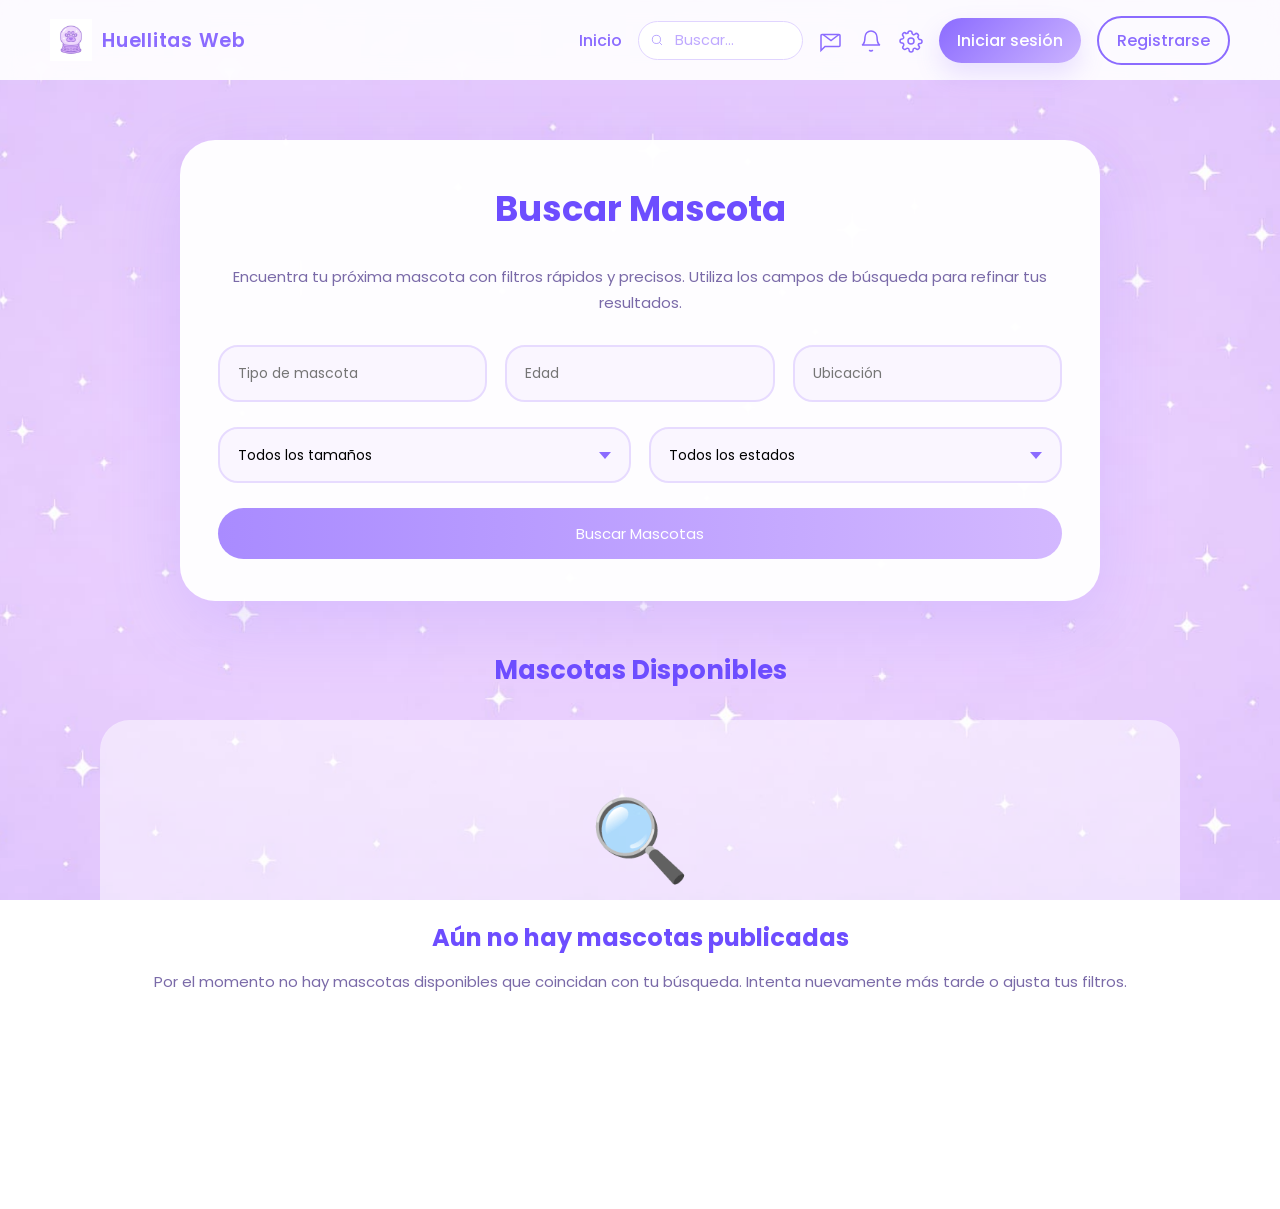
==== Huellitas Web/buscar.html @ edb3e6a6 "add all" ====
<!DOCTYPE html>
<html lang="es">
<head>
    <meta charset="UTF-8">
    <title>Huellitas Web | Buscar Mascota</title>

    <!-- Fuente -->
    <link href="https://fonts.googleapis.com/css2?family=Poppins:wght@300;400;600&display=swap" rel="stylesheet">

    <!-- CSS -->
    <link rel="stylesheet" href="style.css">

    <style>
        body {
            background-image: url("img/lila-convertido-de-jfif.png");
            background-size: cover;
            background-position: center;
            background-repeat: no-repeat;
            min-height: 100vh;
        }

        .search-page .main-container {
            padding-top: 100px;
        }

        .search-card {
            background: rgba(255, 255, 255, 0.96);
            border-radius: 35px;
            padding: 42px 38px;
            box-shadow: 0 24px 70px rgba(139, 107, 255, 0.18);
            max-width: 920px;
            margin: 0 auto 50px auto;
        }

        .search-card h2 {
            margin-top: 0;
            color: #6d4dff;
            font-size: 2.2rem;
            text-align: center;
        }

        .search-card p {
            color: #7a6aa8;
            line-height: 1.7;
            margin-bottom: 30px;
            font-size: 15px;
            text-align: center;
        }

        .search-row,
        .filters {
            display: grid;
            gap: 18px;
            margin-bottom: 25px;
        }

        .search-row {
            grid-template-columns: repeat(3, 1fr);
        }

        .filters {
            grid-template-columns: repeat(2, 1fr);
        }

        .search-card input,
        .search-card select {
            width: 100%;
            padding: 16px 18px;
            border-radius: 20px;
            border: 2px solid #e7dbff;
            font-size: 14px;
            outline: none;
            background: #faf6ff;
            font-family: 'Poppins', sans-serif;
        }

        .search-card select {
            appearance: none;
            background-image: url("data:image/svg+xml;utf8,<svg xmlns='http://www.w3.org/2000/svg' viewBox='0 0 10 6'><path fill='%238b6bff' d='M0 0l5 6 5-6z'/></svg>");
            background-repeat: no-repeat;
            background-position: right 18px center;
            background-size: 12px;
            padding-right: 35px;
        }

        .empty-state {
            text-align: center;
            padding: 60px 30px;
            background: rgba(255, 255, 255, 0.5);
            border-radius: 30px;
            margin-top: 30px;
        }

        .empty-icon {
            font-size: 80px;
            margin-bottom: 20px;
        }

        .empty-state h3 {
            color: #6d4dff;
            font-size: 1.5rem;
            margin: 20px 0 10px 0;
        }

        .empty-state p {
            color: #7a6aa8;
            font-size: 15px;
            line-height: 1.6;
        }

        .results-header {
            display: flex;
            justify-content: space-between;
            align-items: center;
            gap: 20px;
            margin-bottom: 30px;
            text-align: center;
            flex-direction: column;
        }

        .results-header h3 {
            margin: 0;
            color: #6d4dff;
            font-size: 1.6rem;
        }

        .results-header span {
            color: #7a6aa8;
            font-size: 14px;
            font-weight: 500;
        }

        .results-row {
            display: grid;
            grid-template-columns: repeat(2, 1fr);
            gap: 20px;
            margin-bottom: 10px;
        }

        .result-card {
            background: white;
            border-radius: 24px;
            overflow: hidden;
            box-shadow: 0 18px 40px rgba(139, 107, 255, 0.12);
            display: flex;
            flex-direction: column;
            transition: transform 0.3s ease, box-shadow 0.3s ease;
        }

        .result-card:hover {
            transform: translateY(-4px);
            box-shadow: 0 24px 48px rgba(139, 107, 255, 0.2);
        }

        .result-card img {
            width: 100%;
            height: 190px;
            object-fit: cover;
        }

        .result-body {
            padding: 22px;
        }

        .result-body h4 {
            margin: 0 0 10px 0;
            color: #6d4dff;
            font-size: 1.3rem;
            font-weight: 600;
        }

        .result-body p {
            margin: 0 0 14px 0;
            color: #6b6b6b;
            line-height: 1.6;
            font-size: 14px;
        }

        .result-meta {
            display: flex;
            justify-content: space-between;
            color: #8b6bff;
            font-size: 13px;
            font-weight: 600;
        }

        @media (max-width: 980px) {
            .search-row,
            .filters,
            .results-row {
                grid-template-columns: 1fr;
            }
        }

        @media (max-width: 640px) {
            .main-container {
                padding: 120px 20px 40px;
            }
        }
    </style>
</head>

<body class="home-page search-page">

<!-- BARRA SUPERIOR -->
<header class="navbar">
    <div class="navbar-left">
        <img src="img/esfera.png" alt="Huellitas Web">
        <span>Huellitas Web</span>
    </div>

    <nav class="navbar-right">
        <a href="home.html" class="nav-link">Inicio</a>
        <div class="navbar-search-wrapper">
            <svg class="icon-svg icon-search" viewBox="0 0 24 24" fill="none" stroke="currentColor" stroke-width="1">
                <circle cx="11" cy="11" r="7"></circle>
                <path d="m20.5 20.5-4-4"></path>
            </svg>
            <input type="text" class="navbar-search" placeholder="Buscar...">
        </div>
        <a href="mensajes.html" class="nav-link" title="Mensajes">
            <svg class="icon-svg" viewBox="0 0 24 24" fill="none" stroke="currentColor" stroke-width="1.5">
                <path d="M4 5.5h16a1 1 0 0 1 1 1v10a1 1 0 0 1-1 1H6l-4 4V6.5a1 1 0 0 1 1-1z"></path>
                <path d="M4 5.5l8 6 8-6"></path>
            </svg>
        </a>
        <a href="notificaciones.html" class="nav-link" title="Notificaciones">
            <svg class="icon-svg" viewBox="0 0 24 24" fill="none" stroke="currentColor" stroke-width="1.5">
                <path d="M18 8a6 6 0 0 0-12 0c0 7-3 8-3 8h18s-3-1-3-8"></path>
                <path d="M13.73 21a2 2 0 0 1-3.46 0"></path>
            </svg>
        </a>
        <a href="configuraciones.html" class="nav-link" title="Configuración">
            <svg class="icon-svg" viewBox="0 0 24 24" fill="none" stroke="currentColor" stroke-width="1.5">
                <circle cx="12" cy="12" r="3"></circle>
                <path d="M19.4 15a1.65 1.65 0 0 0 .33 1.82l.06.06a2 2 0 0 1-2.83 2.83l-.06-.06a1.65 1.65 0 0 0-1.82-.33 1.65 1.65 0 0 0-1 1.51V21a2 2 0 0 1-4 0v-.09a1.65 1.65 0 0 0-1-1.51 1.65 1.65 0 0 0-1.82.33l-.06.06a2 2 0 0 1-2.83-2.83l.06-.06A1.65 1.65 0 0 0 4.6 15a1.65 1.65 0 0 0-1.51-1H3a2 2 0 0 1 0-4h.09a1.65 1.65 0 0 0 1.51-1 1.65 1.65 0 0 0-.33-1.82l-.06-.06a2 2 0 0 1 2.83-2.83l.06.06A1.65 1.65 0 0 0 7 4.6 1.65 1.65 0 0 0 8.51 4H9a2 2 0 0 1 4 0h.09a1.65 1.65 0 0 0 1 1.51 1.65 1.65 0 0 0 1.82-.33l.06-.06a2 2 0 0 1 2.83 2.83l-.06.06A1.65 1.65 0 0 0 19.4 9a1.65 1.65 0 0 0 1 1.51H21a2 2 0 0 1 0 4h-.09a1.65 1.65 0 0 0-1.51 1z"></path>
            </svg>
        </a>
<a href="#" class="nav-link login-link" id="openLoginModal" title="Iniciar sesión" onclick="event.preventDefault(); document.getElementById('loginModal').classList.add('active');">Iniciar sesión</a>
        <a href="#" class="nav-link register-link" id="openRegisterModal" title="Registrarse" onclick="event.preventDefault(); document.getElementById('registerModal').classList.add('active');">Registrarse</a>
        </nav>
    </header>

    <!-- MODAL DE REGISTRO -->
    <div class="login-modal" id="registerModal">
        <div class="login-modal-content login-container">
            <button class="login-modal-close" onclick="document.getElementById('registerModal').classList.remove('active');">&times;</button>
            <div class="login-panel">
                <div class="logo"><img src="img/esfera.png" alt="Esfera Huellitas Web"></div>
                <h1>Crear cuenta</h1>
                <p class="subtitle">Únete a Huellitas Web y ayuda a mascotas.</p>
            </div>
            <div class="login-form-panel">
                <form action="home.html">
                    <input type="text" placeholder="Nombre completo" required>
                    <input type="email" placeholder="Correo electrónico" required>
                    <input type="password" placeholder="Contraseña" required>
                    <input type="password" placeholder="Confirmar contraseña" required>
                    <button type="submit">Registrarse</button>
                </form>
                <div class="divider"><span>o continuar con</span></div>
                <div class="google-btn">
                    <div id="g_id_onload" data-client_id="TU_CLIENT_ID_AQUI" data-callback="handleCredentialResponse" data-auto_select="true"></div>
                    <div class="g_id_signin" data-type="standard" data-size="large" data-theme="outline" data-text="signin_with" data-shape="rectangular" data-logo_alignment="left"></div>
                </div>
                <p class="register">¿Ya tienes cuenta? <a href="#" onclick="event.preventDefault(); document.getElementById('registerModal').classList.remove('active'); document.getElementById('loginModal').classList.add('active');">Inicia sesión</a></p>
            </div>
        </div>
    </div>
    <!-- MODAL DE LOGIN -->
    <div class="login-modal" id="loginModal">
        <div class="login-modal-content login-container">
            <button class="login-modal-close" onclick="document.getElementById('loginModal').classList.remove('active');">&times;</button>
            <div class="login-panel">
                <div class="logo"><img src="img/esfera.png" alt="Esfera Huellitas Web"></div>
                <h1>Huellitas Web</h1>
                <p class="subtitle">Encuentra, adopta y conecta con mascotas desde cualquier lugar.</p>
            </div>
            <div class="login-form-panel">
                <form action="home.html">
                    <input type="email" placeholder="Correo electrónico" required>
                    <input type="password" placeholder="Contraseña" required>
                    <a href="recuperar.html" class="forgot">¿Olvidaste tu contraseña?</a>
                    <button type="submit">Ingresar</button>
                </form>
                <div class="divider"><span>o continuar con</span></div>
                <div class="google-btn">
                    <div id="g_id_onload" data-client_id="TU_CLIENT_ID_AQUI" data-callback="handleCredentialResponse" data-auto_select="true"></div>
                    <div class="g_id_signin" data-type="standard" data-size="large" data-theme="outline" data-text="signin_with" data-shape="rectangular" data-logo_alignment="left"></div>
                </div>
                <p class="register">¿Aún no tienes cuenta? <a href="registro.html">Regístrate aquí</a></p>
            </div>
        </div>
    </div>

<!-- CONTENIDO PRINCIPAL -->
<main class="main-container">

    <section class="search-card">
        <h2>Buscar Mascota</h2>
        <p>Encuentra tu próxima mascota con filtros rápidos y precisos. Utiliza los campos de búsqueda para refinar tus resultados.</p>

        <div class="search-row">
            <input type="text" placeholder="Tipo de mascota">
            <input type="text" placeholder="Edad">
            <input type="text" placeholder="Ubicación">
        </div>

        <div class="filters">
            <select>
                <option>Todos los tamaños</option>
                <option>Pequeño</option>
                <option>Mediano</option>
                <option>Grande</option>
            </select>
            <select>
                <option>Todos los estados</option>
                <option>Vacunado</option>
                <option>Esterilizado</option>
                <option>Con chip</option>
            </select>
        </div>

        <button class="primary-btn" onclick="window.location.href='buscar.html'">Buscar Mascotas</button>
    </section>

    <div style="margin-bottom: 40px;">
        <div class="results-header">
            <h3>Mascotas Disponibles</h3>
        </div>

        <div class="empty-state">
            <div class="empty-icon">🔍</div>
            <h3>Aún no hay mascotas publicadas</h3>
            <p>Por el momento no hay mascotas disponibles que coincidan con tu búsqueda. Intenta nuevamente más tarde o ajusta tus filtros.</p>
        </div>
    </div>

</main>

</body>
</html>
---- Huellitas Web/style.css ----
* {
    box-sizing: border-box;
    font-family: 'Poppins', sans-serif;
}

/* FONDO CON IMAGEN PNG */
body {
    margin: 0;
    min-height: 100vh;
    background-image: url("img/fondo.png");
    background-size: cover;
    background-position: center;
    background-repeat: no-repeat;
    background-attachment: fixed;

    display: flex;
    flex-direction: column;
    justify-content: center;
    align-items: center;
    padding-top: 40px;
    padding-bottom: 60px;
}

/* Fondo solo para home.html */
body.home-page {
    display: block;
    min-height: 100vh;
    background-image: url("img/lila-convertido-de-jfif.png"); /* Aquí la imagen que quieres */
    background-size: cover;
    background-position: center;
    background-repeat: no-repeat;
}

.home-page .main-container {
    padding-top: 100px; /* deja espacio para la barra fija */
}

/* Tarjeta blanca */
.login-container {
    background: rgba(220, 195, 255, 0.85);
    backdrop-filter: blur(20px);
    -webkit-backdrop-filter: blur(20px);
    width: min(750px, calc(100% - 40px));
    display: flex;
    flex-direction: column;
    gap: 0;
    padding: 45px 120px;
    border-radius: 32px;
    border: 1px solid rgba(255, 255, 255, 0.3);
    box-shadow: 0 24px 60px rgba(140, 90, 255, 0.25);
    text-align: center;
    min-height: 500px;
}

.login-panel {
    display: block;
    text-align: center;
    padding: 0 0 20px 0;
    margin: 0;
}

.login-panel h1 {
    font-size: 2rem;
    margin: 8px 0 10px 0;
    line-height: 1.1;
}

.login-panel .subtitle {
    font-size: 13px;
    color: #7a6f8a;
    margin: 0 auto;
    line-height: 1.4;
    max-width: 320px;
}

.login-form-panel {
    text-align: center;
}

.login-form-panel form {
    display: grid;
    gap: 12px;
    margin-bottom: 14px;
    max-width: 320px;
    margin-left: auto;
    margin-right: auto;
}

.login-form-panel .forgot {
    text-align: center;
    display: block;
    font-size: 12px;
    color: #6b5ca5;
    margin: -8px 0 4px 0;
    text-decoration: none;
    font-weight: 500;
}

.login-form-panel button {
    width: 100%;
    padding: 12px;
    margin: 0;
    font-size: 15px;
}

.login-form-panel .divider {
    display: flex;
    align-items: center;
    justify-content: center;
    gap: 12px;
    margin: 12px 0;
    color: #9176d6;
    font-size: 12px;
}

.login-form-panel .divider::before,
.login-form-panel .divider::after {
    content: "";
    flex: 1;
    height: 1px;
    background: rgba(144, 116, 255, 0.28);
    border-radius: 999px;
}

.login-form-panel .google-btn {
    padding: 0;
    margin: 0 auto 10px auto;
    max-width: 320px;
}

.logo img {
    width: 140px;
    margin-bottom: 12px;
    filter: drop-shadow(0 4px 8px rgba(139, 107, 255, 0.3));
    opacity: 0.95;
}

/* Título */
h1 {
    color: #9b7bff;
    font-weight: 600;
    margin-bottom: 6px;
}

/* Subtítulo */
.subtitle {
    font-size: 14px;
    color: #7a6f8a;
    margin-bottom: 25px;
}

/* Inputs */
input {
    width: 100%;
    padding: 14px 15px;
    margin: 0;
    border-radius: 18px;
    border: 2px solid #cdbdff;
    outline: none;
    font-size: 14px;
}

/* Olvidaste contraseña */
.forgot {
    display: block;
    text-align: center;
    font-size: 13px;
    color: #6b5ca5;
    margin: 16px 0;
    text-decoration: none;
    font-weight: 500;
}

/* Botón principal */
button {
    width: 100%;
    padding: 15px;
    border: none;
    border-radius: 35px;
    background: linear-gradient(90deg, #a98bff, #d3b8ff);
    color: white;
    font-size: 16px;
    cursor: pointer;
}

/* Botón Google */
.google-btn {
    margin-top: 16px;
    background: white;
    color: #8b6bff;
    border: 2px solid #d3b8ff;
    font-weight: 500;
}

/* Registro */
.register {
    margin-top: 22px;
    font-size: 14px;
}

.register a {
    color: #9b7bff;
    text-decoration: none;
    font-weight: 600;
}

/* ===== NAVBAR SUPERIOR ===== */
.topbar {
    position: sticky;
    top: 0;
    z-index: 10;
    background: rgba(255, 255, 255, 0.75);
    backdrop-filter: blur(10px);
    display: flex;
    justify-content: space-between;
    align-items: center;
    padding: 15px 40px;
    border-radius: 0 0 30px 30px;
}

.topbar-left {
    display: flex;
    align-items: center;
    gap: 10px;
    font-weight: 600;
    color: #8b6bff;
}

.topbar-left img {
    width: 42px;
}

.topbar-menu {
    display: flex;
    align-items: center;
    gap: 20px;
}

.topbar-menu a {
    text-decoration: none;
    color: #7a6f8a;
    font-weight: 500;
}

.topbar-menu a.active {
    color: #8b6bff;
}

.icon {
    font-size: 18px;
    cursor: pointer;
}

/* =========================
   HOME - ESTILO PROFESIONAL
   ========================= */

/* Fondo SOLO para home */
.home-page {
    background-image: url("img/fondo.png"); /* AQUÍ pones TU fondo */
    background-size: cover;
    background-position: center;
    background-repeat: no-repeat;
    min-height: 100vh;
}

/* Barra superior */
.navbar {
    position: fixed;
    top: 0;
    left: 0;
    width: 100%;
    height: 80px;

    background: rgba(255, 255, 255, 0.9);
    backdrop-filter: blur(10px);

    display: flex;
    justify-content: space-between;
    align-items: center;

    padding: 0 50px;
    z-index: 1000;
}

.navbar-left {
    display: flex;
    align-items: center;
    gap: 10px;
    font-weight: 600;
    color: #8b6bff;
}

.navbar-left span {
    font-size: 1.2rem;
    letter-spacing: 0.04em;
}

.navbar-left img {
    width: 42px;
}

.navbar-right {
    display: flex;
    align-items: center;
    gap: 16px;
}

.navbar-right a {
    margin-left: 0;
    text-decoration: none;
    color: #6f6f6f;
    font-weight: 500;
}

.navbar-right a.active {
    color: #8b6bff;
}

.navbar-right .login-link {
    padding: 10px 18px;
    border-radius: 999px;
    background: linear-gradient(135deg, #8b6bff 0%, #cbb3ff 100%);
    color: #ffffff !important;
    box-shadow: 0 12px 26px rgba(139, 107, 255, 0.18);
    transition: transform 0.2s ease, box-shadow 0.2s ease, opacity 0.2s ease;
    text-decoration: none;
    font-weight: 500;
}

.navbar-right .register-link {
    padding: 10px 18px;
    border-radius: 999px;
    background: transparent;
    color: #8b6bff !important;
    border: 2px solid #8b6bff;
    box-shadow: none;
    transition: transform 0.2s ease, box-shadow 0.2s ease, background 0.2s ease;
    text-decoration: none;
    font-weight: 500;
}

.navbar-right .register-link:hover {
    background: rgba(139, 107, 255, 0.1);
    transform: translateY(-2px);
}


.navbar-right .login-link:hover {
    transform: translateY(-2px);
    box-shadow: 0 18px 30px rgba(139, 107, 255, 0.22);
    opacity: 0.98;
}

.navbar-right a.nav-link,
.navbar-right a.nav-link.active,
.topbar-menu a.active {
    color: #8b6bff;
}

.navbar-right a.nav-link.active::after,
.topbar-menu a.active::after {
    content: '';
    display: block;
    margin-top: 6px;
    height: 3px;
    width: 100%;
    background: linear-gradient(90deg, #8b6bff 0%, #cbb3ff 100%);
    border-radius: 999px;
}

.navbar-right a.login-link.active::after {
    display: none;
}

/* Contenido */
.main-container {
    padding: 120px 60px 40px;
    max-width: 1200px;
    margin: auto;
}

/* Buscador */
.search-section {
    background: white;
    padding: 35px;
    border-radius: 30px;
    margin-bottom: 40px;
}

.search-section h2 {
    color: #8b6bff;
    margin-bottom: 20px;
    text-align: center;
}

.search-section p {
    text-align: center;
}

.search-box {
    display: grid;
    grid-template-columns: repeat(4, 1fr);
    gap: 15px;
    margin-bottom: 20px;
}

.search-box input {
    padding: 15px;
    border-radius: 18px;
    border: 2px solid #d6c9ff;
    outline: none;
    font-family: 'Poppins', sans-serif;
}

/* Botones */
.primary-btn {
    padding: 14px 40px;
    border-radius: 30px;
    border: none;
    background: linear-gradient(90deg, #a98bff, #d3b8ff);
    color: white;
    font-size: 15px;
    cursor: pointer;
}

.secondary-btn {
    margin-top: 25px;
    padding: 12px 35px;
    border-radius: 30px;
    border: none;
    background: #ede4ff;
    color: #7b5cff;
    cursor: pointer;
}

/* Mascotas destacadas */
.featured-section {
    background: white;
    padding: 35px;
    border-radius: 30px;
}

.featured-section.featured-top {
    background: rgba(255, 255, 255, 0.96);
    padding: 44px;
    border-radius: 35px;
    box-shadow: 0 24px 60px rgba(139, 107, 255, 0.16);
}

.featured-header {
    display: flex;
    flex-direction: column;
    align-items: center;
    gap: 20px;
    margin-bottom: 30px;
    text-align: center;
}

.featured-header > div {
    max-width: 780px;
}

.featured-header button {
    margin-top: 0;
}

.featured-header h3 {
    margin: 0;
    color: #6d4dff;
    font-size: 2rem;
}

.featured-header p {
    margin: 6px 0 0;
    color: #7a6aa8;
    max-width: 660px;
    line-height: 1.6;
}

.featured-section button {
    margin: 30px auto 0;
    display: block;
}

/* ===== ÚLTIMAS PUBLICACIONES ===== */

.publications-grid {
    display: grid;
    grid-template-columns: repeat(auto-fill, minmax(300px, 1fr));
    gap: 25px;
    margin-bottom: 20px;
}

.publication-card {
    background: rgba(255, 255, 255, 0.95);
    border-radius: 20px;
    overflow: hidden;
    box-shadow: 0 12px 30px rgba(139, 107, 255, 0.15);
    transition: transform 0.3s ease, box-shadow 0.3s ease;
    border: 1px solid rgba(167, 135, 255, 0.2);
}

.publication-card:hover {
    transform: translateY(-5px);
    box-shadow: 0 20px 40px rgba(139, 107, 255, 0.25);
}

.publication-card img {
    width: 100%;
    height: 180px;
    object-fit: cover;
}

.publication-info {
    padding: 20px;
}

.publication-info h4 {
    margin: 0 0 8px 0;
    color: #6d4dff;
    font-size: 1.3em;
    font-weight: 600;
}

.publication-info p {
    margin: 0 0 12px 0;
    color: #666;
    line-height: 1.5;
    font-size: 14px;
}

.publication-date {
    color: #999;
    font-size: 12px;
    font-weight: 500;
}

.pets-grid {
    display: grid;
    grid-template-columns: repeat(4, 1fr);
    gap: 24px;
}

@media (max-width: 980px) {
    .pets-grid {
        grid-template-columns: repeat(2, 1fr);
    }
}

@media (max-width: 640px) {
    .pets-grid {
        grid-template-columns: 1fr;
    }
}

.pet-card {
    height: 180px;
    border-radius: 20px;
    background: #f3ecff;
    display: flex;
    align-items: center;
    justify-content: center;
    color: #8b6bff;
    font-weight: 500;
}

/* ===== ESTRUCTURA PRINCIPAL ===== */
.layout-grid {
    display: grid;
    grid-template-columns: 2fr 1fr;
    gap: 35px;
}

/* Columnas */
.left-column {
    display: flex;
    flex-direction: column;
    gap: 35px;
}

.right-column {
    display: flex;
    flex-direction: column;
    gap: 25px;
}

/* Buscador como la referencia */
.search-box {
    display: grid;
    grid-template-columns: repeat(3, 1fr);
    gap: 15px;
    margin-bottom: 20px;
}

/* ===== MASCOTAS DESTACADAS (TAMAÑO CONTROLADO) ===== */
.pet-card.big {
    height: 250px;
    border-radius: 28px;
    background: linear-gradient(180deg, #faf3ff 0%, #ffffff 100%);
    display: block;
    position: relative;
    overflow: hidden;
    border: 1px solid rgba(167, 135, 255, 0.22);
    box-shadow: 0 20px 50px rgba(139, 107, 255, 0.12);
    transition: transform 0.25s ease, box-shadow 0.25s ease;
}

.pet-card.big:hover {
    transform: translateY(-6px);
    box-shadow: 0 26px 65px rgba(139, 107, 255, 0.18);
}

.pet-card.big img {
    width: 100%;
    height: 190px;
    object-fit: cover;
}

.pet-card.big .pet-name {
    position: absolute;
    bottom: 0;
    left: 0;
    right: 0;
    background: linear-gradient(180deg, rgba(0, 0, 0, 0) 0%, rgba(0, 0, 0, 0.7) 100%);
    color: white;
    padding: 14px 12px;
    text-align: center;
    font-size: 15px;
}

.pet-card .pet-interactions {
    top: 16px;
    right: 16px;
}
/* Nombre de la mascota */
.pet-name {
    position: absolute;
    bottom: 0;
    left: 0;
    right: 0;
    background: linear-gradient(180deg, transparent 0%, rgba(0, 0, 0, 0.7) 100%);
    color: white;
    padding: 8px 12px;
    text-align: center;
    font-weight: 600;
    font-size: 13px;
}

.pet-card .pet-interactions {
    position: absolute;
    top: 12px;
    right: 12px;
    background: rgba(255, 255, 255, 0.95);
    color: #5e3ea8;
    padding: 8px 12px;
    border-radius: 999px;
    font-size: 13px;
    font-weight: 700;
    box-shadow: 0 8px 20px rgba(155, 123, 255, 0.12);
}

.pet-card .pet-interactions::before {
    content: "★ ";
    color: #8b6bff;
}

/* Imagen del perrito */
.dog-illustration {
    height: 260px;
    border-radius: 30px;
    background: #f1eaff;
    display: flex;
    align-items: center;
    justify-content: center;
    color: #8b6bff;
    font-weight: 500;
    overflow: hidden;
    padding: 20px;
}

.dog-illustration img {
    width: 70%;
    height: 70%;
    object-fit: contain;
    display: block;
    margin: auto;
    border-radius: 18px;
}

/* Últimas publicaciones */
.mini-post {
    height: 70px;
    border-radius: 15px;
    background: #ede4ff;
    margin-top: 10px;
    display: flex;
    align-items: center;
    padding: 10px;
    gap: 10px;
    transition: transform 0.2s ease;
}

.mini-post:hover {
    transform: translateY(-2px);
}

.mini-post img {
    width: 50px;
    height: 50px;
    border-radius: 10px;
    object-fit: cover;
}

.mini-info {
    flex: 1;
}

.mini-info h5 {
    margin: 0 0 4px 0;
    color: #6d4dff;
    font-size: 14px;
    font-weight: 600;
}

.mini-info p {
    margin: 0;
    color: #666;
    font-size: 12px;
    line-height: 1.3;
}
/* ===== TARJETAS GENERALES ===== */
.card {
    background: white;
    padding: 25px;
    border-radius: 30px;
    box-shadow: 0 10px 25px rgba(0, 0, 0, 0.05);
}

/* ===== LINKS EXTRA NAVBAR ===== */
.nav-link {
    margin-left: 25px;
    text-decoration: none;
    color: #8b6bff;
    font-weight: 500;
}

.nav-link:hover {
    text-decoration: underline;
}

.icon-svg {
    width: 24px;
    height: 24px;
    stroke: #8b6bff;
    vertical-align: middle;
    display: inline-block;
}

.nav-link:hover .icon-svg {
    stroke: #6d4dff;
}

.navbar-search-wrapper {
    position: relative;
    display: flex;
    align-items: center;
}

.icon-search {
    position: absolute;
    left: 12px;
    width: 14px;
    height: 14px;
    stroke: #8b6bff;
}

.navbar-search {
    width: 165px;
    min-width: 140px;
    padding: 8px 12px 8px 36px;
    border: 1px solid #e0d4ff;
    border-radius: 999px;
    font-family: 'Poppins', sans-serif;
    font-size: 0.9rem;
    color: #6d4dff;
    background-color: rgba(255, 255, 255, 0.88);
    outline: none;
    transition: all 0.25s ease;
}

.navbar-search::placeholder {
    color: #bfa9ff;
}

.navbar-search:focus {
    background-color: rgba(255, 255, 255, 1);
    border-color: #8b6bff;
    box-shadow: 0 0 0 3px rgba(139, 107, 255, 0.12);
}

@media (max-width: 980px) {
    .navbar-search {
        width: 140px;
    }
}

@media (max-width: 760px) {
    .navbar-search-wrapper {
        display: none;
    }
}
/* ===== PÁGINA CONSEJOS ===== */
body.consejos-page {
    display: block;
    min-height: 100vh;
    background-image: url("img/lila-convertido-de-jfif.png");
    background-size: cover;
    background-position: center;
    background-repeat: no-repeat;
}

body.consejos-page .main-container {
    padding-top: 100px;
}

/* ===== CONSEJOS ADOPCIÓN RESPONSABLE ===== */

/* ===== CONSEJOS ===== */

.advice-header {
    text-align: center;
    margin-bottom: 40px;
    background: rgba(255, 255, 255, 0.92);
    padding: 40px 30px;
    border-radius: 30px;
    box-shadow: 0 18px 40px rgba(170, 130, 255, 0.35);
}

.advice-header h2 {
    font-weight: 600;
    color: #8b6bff;
    margin: 0 0 10px 0;
    font-size: 2.2em;
}

.advice-header p {
    color: #7a6aa8;
    font-size: 16px;
    margin: 0;
}

.advice-grid {
    display: grid;
    grid-template-columns: repeat(2, 1fr);
    gap: 25px;
    margin-bottom: 40px;
}

.advice-card {
    background: rgba(255, 255, 255, 0.96);
    border-radius: 25px;
    padding: 30px;
    box-shadow: 0 12px 30px rgba(155, 123, 255, 0.25);
    border-left: 5px solid #a98bff;
    transition: all 0.3s ease;
}

.advice-card:hover {
    transform: translateY(-5px);
    box-shadow: 0 16px 40px rgba(155, 123, 255, 0.35);
}

.advice-card h3 {
    color: #8b6bff;
    margin-bottom: 12px;
    font-size: 1.3em;
    font-weight: 600;
}

.advice-card p {
    color: #6b6b6b;
    font-size: 15px;
    line-height: 1.7;
    margin: 0;
}

.advice-footer {
    text-align: center;
    margin-top: 40px;
    background: rgba(255, 255, 255, 0.92);
    padding: 35px 30px;
    border-radius: 30px;
    box-shadow: 0 18px 40px rgba(170, 130, 255, 0.35);
}

.advice-footer p {
    margin: 0 0 20px 0;
    color: #8b6bff;
    font-weight: 600;
    font-size: 18px;
}
.search-form {
    display: grid;
    gap: 15px;
    margin-top: 15px;
}

.form-group {
    display: flex;
    flex-direction: column;
}

.form-group label {
    font-size: 0.9rem;
    margin-bottom: 5px;
}

.form-group input,
.form-group select {
    padding: 10px;
    border-radius: 10px;
    border: 1px solid #ddd;
    font-family: 'Poppins', sans-serif;
}

.results-placeholder {
    margin-top: 15px;
    padding: 25px;
    border-radius: 12px;
    background: #f4f1fb;
    text-align: center;
    color: #777;
}

/* =========================
   PÁGINA NOTIFICACIONES
   ========================= */

body.notifications-page {
    display: block;
    min-height: 100vh;
    background-image: url("img/lila-convertido-de-jfif.png");
    background-size: cover;
    background-position: center;
    background-repeat: no-repeat;
}

.notifications-page .main-container {
    padding-top: 100px;
}

.notifications-page .search-section {
    margin-bottom: 50px;
    text-align: center;
}

.notifications-page .search-section h2 {
    font-size: 2.4rem;
    margin-bottom: 15px;
}

.notifications-page .search-section p {
    font-size: 16px;
    color: #7a6aa8;
    max-width: 600px;
    margin: 0 auto;
}

/* Lista de notificaciones */
.notification-item {
    margin-bottom: 15px;
    background: #ede4ff;
    border-radius: 18px;
    padding: 12px;
    display: flex;
    align-items: center;
    gap: 12px;
    box-shadow: 0 8px 20px rgba(139, 107, 255, 0.15);
    transition: transform 0.25s ease, box-shadow 0.25s ease;
}

.notification-item:hover {
    transform: translateY(-4px);
    box-shadow: 0 14px 30px rgba(139, 107, 255, 0.25);
}

/* Imagen de la mascota */
.notification-item img {
    width: 55px;
    height: 55px;
    border-radius: 14px;
    object-fit: cover;
}

/* Texto */
.notification-item h5 {
    margin: 0 0 4px 0;
    color: #6d4dff;
    font-size: 14px;
    font-weight: 600;
}

.notification-item p {
    margin: 0;
    font-size: 13px;
    color: #666;
}

/* Hora */
.notification-time {
    display: block;
    margin-top: 4px;
    font-size: 12px;
    color: #9a8fd1;
    font-weight: 500;
}

/* =========================
   NOTIFICACIONES – ESTILO PREMIUM
   ========================= */

.notifications-list {
    display: flex;
    flex-direction: column;
    gap: 24px;
    max-width: 950px;
    margin: 0 auto 50px;
    animation: fadeInUp 0.8s ease-out;
}

@keyframes fadeInUp {
    from {
        opacity: 0;
        transform: translateY(30px);
    }
    to {
        opacity: 1;
        transform: translateY(0);
    }
}

.notification-item {
    display: flex;
    align-items: center;
    gap: 24px;
    padding: 28px;
    background: linear-gradient(135deg, rgba(255, 255, 255, 0.98) 0%, rgba(248, 244, 255, 0.95) 100%);
    border-radius: 32px;
    box-shadow: 0 20px 50px rgba(139, 107, 255, 0.12), 0 8px 25px rgba(139, 107, 255, 0.08);
    border: 1px solid rgba(167, 135, 255, 0.25);
    border-left: 8px solid #d3b8ff;
    transition: all 0.4s cubic-bezier(0.175, 0.885, 0.32, 1.275);
    position: relative;
    overflow: hidden;
    animation: slideIn 0.6s ease-out forwards;
    opacity: 0;
}

.notification-item:nth-child(1) { animation-delay: 0.1s; }
.notification-item:nth-child(2) { animation-delay: 0.2s; }
.notification-item:nth-child(3) { animation-delay: 0.3s; }
.notification-item:nth-child(4) { animation-delay: 0.4s; }
.notification-item:nth-child(5) { animation-delay: 0.5s; }

@keyframes slideIn {
    from {
        opacity: 0;
        transform: translateX(-30px);
    }
    to {
        opacity: 1;
        transform: translateX(0);
    }
}

.notification-item::before {
    content: '';
    position: absolute;
    top: 0;
    left: 0;
    right: 0;
    height: 4px;
    background: linear-gradient(90deg, #8b6bff, #a98bff, #d3b8ff);
    opacity: 0;
    transition: opacity 0.3s ease;
}

.notification-item:hover::before {
    opacity: 1;
}

.notification-item:hover {
    transform: translateY(-8px) scale(1.02);
    box-shadow: 0 30px 70px rgba(139, 107, 255, 0.2), 0 12px 35px rgba(139, 107, 255, 0.15);
    border-color: rgba(139, 107, 255, 0.4);
}

.notification-item.unread {
    border-left-color: #8b6bff;
    background: linear-gradient(135deg, rgba(255, 255, 255, 0.99) 0%, rgba(248, 250, 255, 0.98) 100%);
    box-shadow: 0 25px 60px rgba(139, 107, 255, 0.18), 0 10px 30px rgba(139, 107, 255, 0.12);
    position: relative;
}

.notification-item.unread::after {
    content: '';
    position: absolute;
    top: 20px;
    left: 20px;
    width: 12px;
    height: 12px;
    background: #8b6bff;
    border-radius: 50%;
    box-shadow: 0 0 0 3px rgba(139, 107, 255, 0.2);
    animation: pulse 2s infinite;
}

@keyframes pulse {
    0% { transform: scale(1); opacity: 1; }
    50% { transform: scale(1.2); opacity: 0.7; }
    100% { transform: scale(1); opacity: 1; }
}

.notification-item.unread:hover::after {
    animation-play-state: paused;
}

.notification-item img {
    width: 75px;
    height: 75px;
    border-radius: 20px;
    object-fit: cover;
    border: 3px solid rgba(139, 107, 255, 0.15);
    transition: all 0.3s ease;
    box-shadow: 0 8px 20px rgba(139, 107, 255, 0.1);
}

.notification-item:hover img {
    transform: scale(1.05);
    border-color: rgba(139, 107, 255, 0.3);
    box-shadow: 0 12px 30px rgba(139, 107, 255, 0.2);
}

.notification-icon {
    width: 75px;
    height: 75px;
    background: linear-gradient(135deg, #ede4ff 0%, #f3ecff 50%, #faf6ff 100%);
    border-radius: 20px;
    display: flex;
    align-items: center;
    justify-content: center;
    border: 3px solid rgba(139, 107, 255, 0.15);
    transition: all 0.3s ease;
    box-shadow: 0 8px 20px rgba(139, 107, 255, 0.1);
}

.notification-icon svg {
    width: 32px;
    height: 32px;
    stroke: #8b6bff;
    transition: stroke 0.3s ease;
}

.notification-item:hover .notification-icon {
    transform: scale(1.05);
    border-color: rgba(139, 107, 255, 0.3);
    box-shadow: 0 12px 30px rgba(139, 107, 255, 0.2);
}

.notification-item:hover .notification-icon svg {
    stroke: #6d4dff;
}

.notification-content {
    flex: 1;
    position: relative;
}

.notification-content h5 {
    margin: 0 0 10px 0;
    font-size: 17px;
    color: #6d4dff;
    font-weight: 700;
    line-height: 1.3;
    transition: color 0.3s ease;
}

.notification-item:hover .notification-content h5 {
    color: #5a3ea8;
}

.notification-content p {
    margin: 0 0 12px 0;
    font-size: 15px;
    color: #666;
    line-height: 1.6;
    transition: color 0.3s ease;
}

.notification-item:hover .notification-content p {
    color: #555;
}

.notification-time {
    display: inline-block;
    font-size: 12px;
    color: #9b8dd8;
    font-weight: 600;
    background: linear-gradient(135deg, rgba(139, 107, 255, 0.1), rgba(155, 141, 216, 0.15));
    padding: 6px 12px;
    border-radius: 16px;
    border: 1px solid rgba(139, 107, 255, 0.2);
    transition: all 0.3s ease;
}

.notification-item:hover .notification-time {
    background: linear-gradient(135deg, rgba(139, 107, 255, 0.15), rgba(155, 141, 216, 0.2));
    color: #8b6bff;
}

/* Responsive */
@media (max-width: 980px) {
    .notification-item {
        padding: 20px;
        gap: 16px;
    }

    .notification-item img,
    .notification-icon {
        width: 60px;
        height: 60px;
    }

    .notification-content h5 {
        font-size: 15px;
    }

    .notification-content p {
        font-size: 13px;
    }
}

@media (max-width: 640px) {
    .notifications-list {
        gap: 16px;
    }

    .notification-item {
        padding: 18px;
        gap: 14px;
        flex-direction: column;
        text-align: center;
    }

    .notification-item img,
    .notification-icon {
        width: 50px;
        height: 50px;
    }

    .notification-content h5 {
        font-size: 14px;
    }

    .notification-content p {
        font-size: 12px;
    }
}

/* =========================
   PÁGINA DE CONFIGURACIONES
   ========================= */

body.config-page {
    display: block;
    min-height: 100vh;
    background-image: url("img/lila-convertido-de-jfif.png");
    background-size: cover;
    background-position: center;
    background-repeat: no-repeat;
}

.config-page .main-container {
    padding-top: 100px;
}

.settings-grid {
    display: grid;
    grid-template-columns: repeat(2, minmax(280px, 1fr));
    gap: 28px;
    margin-bottom: 50px;
}

.settings-card {
    background: rgba(255, 255, 255, 0.96);
    border-radius: 32px;
    padding: 32px;
    box-shadow: 0 24px 60px rgba(139, 107, 255, 0.14);
    border: 1px solid rgba(167, 135, 255, 0.18);
}

.card-header h3 {
    margin: 0 0 8px 0;
    color: #6d4dff;
    font-size: 1.4rem;
}

.card-header p {
    margin: 0;
    color: #7a6aa8;
    line-height: 1.7;
}

.setting-row {
    display: flex;
    align-items: center;
    justify-content: space-between;
    gap: 18px;
    margin-top: 24px;
    padding-top: 18px;
    border-top: 1px solid rgba(139, 107, 255, 0.1);
}

.setting-row:first-of-type {
    margin-top: 20px;
    padding-top: 0;
    border-top: none;
}

.setting-row strong,
.setting-row span {
    color: #4f3e97;
    font-weight: 600;
}

.setting-row p {
    margin: 6px 0 0 0;
    color: #6f6f9c;
    font-size: 14px;
}

.settings-action {
    display: inline-flex;
    align-items: center;
    justify-content: center;
    padding: 10px 18px;
    border-radius: 999px;
    text-decoration: none;
    color: #6d4dff;
    border: 1px solid rgba(139, 107, 255, 0.22);
    background: rgba(237, 228, 255, 0.76);
    transition: all 0.25s ease;
    font-weight: 600;
}

.settings-action:hover {
    background: rgba(217, 199, 255, 0.95);
    box-shadow: 0 10px 25px rgba(139, 107, 255, 0.1);
}

.toggle-switch {
    position: relative;
    display: inline-block;
    width: 46px;
    height: 26px;
}

.toggle-switch input {
    opacity: 0;
    width: 0;
    height: 0;
}

.slider {
    position: absolute;
    cursor: pointer;
    top: 0;
    left: 0;
    right: 0;
    bottom: 0;
    background: #d6c9ff;
    transition: 0.3s ease;
    border-radius: 999px;
    border: 1px solid rgba(139, 107, 255, 0.2);
}

.slider:before {
    position: absolute;
    content: "";
    height: 18px;
    width: 18px;
    left: 4px;
    top: 4px;
    background: white;
    border-radius: 50%;
    transition: 0.3s ease;
    box-shadow: 0 4px 12px rgba(139, 107, 255, 0.18);
}

.toggle-switch input:checked + .slider {
    background: linear-gradient(90deg, #8b6bff, #d3b8ff);
}

.toggle-switch input:checked + .slider:before {
    transform: translateX(20px);
}

@media (max-width: 980px) {
    .settings-grid {
        grid-template-columns: 1fr;
    }
}

@media (max-width: 640px) {
    .settings-card {
        padding: 24px;
    }

    .setting-row {
        flex-direction: column;
        align-items: flex-start;
        text-align: left;
    }

    .settings-action {
        width: 100%;
        justify-content: flex-start;
    }
}

/* =========================
   PÁGINA DE MENSAJES
   ========================= */

body.messages-page {
    display: block;
    min-height: 100vh;
    background-image: url("img/lila-convertido-de-jfif.png");
    background-size: cover;
    background-position: center;
    background-repeat: no-repeat;
}

.messages-page .main-container {
    padding-top: 100px;
}

.messages-page .search-section {
    margin-bottom: 35px;
    text-align: center;
}

.messages-page .search-section h2 {
    font-size: 2.4rem;
    margin-bottom: 12px;
}

.messages-page .search-section p {
    max-width: 640px;
    margin: 0 auto;
    color: #7a6aa8;
    font-size: 16px;
    line-height: 1.7;
}

.messages-layout {
    display: grid;
    grid-template-columns: 320px minmax(420px, 1fr);
    gap: 28px;
}

.conversations-panel,
.chat-panel {
    background: rgba(255, 255, 255, 0.96);
    border-radius: 32px;
    box-shadow: 0 24px 60px rgba(139, 107, 255, 0.12);
    border: 1px solid rgba(167, 135, 255, 0.16);
}

.conversations-panel {
    display: flex;
    flex-direction: column;
    overflow: hidden;
}

.conversations-header,
.chat-header {
    padding: 24px 28px;
    border-bottom: 1px solid rgba(139, 107, 255, 0.1);
}

.conversations-header h3,
.chat-header h3 {
    margin: 0;
    color: #6d4dff;
    font-size: 1.4rem;
}

.conversations-header p,
.chat-header p {
    margin: 8px 0 0;
    color: #7a6aa8;
    font-size: 14px;
    line-height: 1.7;
}

.conversation-list {
    display: flex;
    flex-direction: column;
    gap: 10px;
    padding: 18px;
}

.button.conversation-item,
.conversation-item {
    display: flex;
    align-items: center;
    gap: 14px;
    width: 100%;
    padding: 15px 16px;
    border: none;
    border-radius: 22px;
    transition: background 0.25s ease, transform 0.25s ease;
    background: rgba(237, 228, 255, 0.65);
    cursor: pointer;
    text-align: left;
    color: inherit;
    font: inherit;
}

button.conversation-item {
    background: none;
}

.conversation-item:hover,
.conversation-item.active {
    background: rgba(217, 199, 255, 0.95);
    transform: translateY(-1px);
}

.conversation-avatar {
    width: 52px;
    height: 52px;
    border-radius: 18px;
    overflow: hidden;
    flex-shrink: 0;
    border: 2px solid rgba(139, 107, 255, 0.18);
}

.conversation-avatar img {
    width: 100%;
    height: 100%;
    object-fit: cover;
}

.conversation-info {
    flex: 1;
    min-width: 0;
}

.conversation-info h4 {
    margin: 0;
    font-size: 15px;
    color: #4f3e97;
    font-weight: 700;
}

.conversation-info p {
    margin: 4px 0 0;
    color: #7a6aa8;
    font-size: 13px;
    line-height: 1.5;
    white-space: nowrap;
    overflow: hidden;
    text-overflow: ellipsis;
}

.conversation-meta {
    text-align: right;
    min-width: 62px;
}

.conversation-meta span {
    display: block;
    color: #9b8dd8;
    font-size: 12px;
    font-weight: 600;
}

.unread-badge {
    margin-top: 6px;
    display: inline-flex;
    align-items: center;
    justify-content: center;
    width: 22px;
    height: 22px;
    background: #8b6bff;
    color: white;
    font-size: 12px;
    border-radius: 999px;
}

.chat-panel {
    display: flex;
    flex-direction: column;
    min-height: 540px;
    overflow: hidden;
}

.chat-body {
    flex: 1;
    padding: 24px 28px;
    display: flex;
    flex-direction: column;
    gap: 18px;
    background: linear-gradient(180deg, rgba(245, 242, 255, 0.96), rgba(255, 255, 255, 0.96));
    overflow-y: auto;
}

.message-row {
    display: flex;
    gap: 12px;
    max-width: 85%;
}

.message-row.sent {
    margin-left: auto;
    flex-direction: row-reverse;
}

.message-avatar {
    width: 40px;
    height: 40px;
    border-radius: 16px;
    overflow: hidden;
    flex-shrink: 0;
    border: 1px solid rgba(139, 107, 255, 0.15);
}

.message-avatar img {
    width: 100%;
    height: 100%;
    object-fit: cover;
}

.message-bubble {
    background: white;
    border-radius: 24px;
    padding: 16px 18px;
    box-shadow: 0 12px 24px rgba(139, 107, 255, 0.08);
    color: #4d4d6a;
    font-size: 14px;
    line-height: 1.65;
}

.message-row.sent .message-bubble {
    background: linear-gradient(135deg, #ede4ff, #f8f3ff);
}

.message-time {
    margin-top: 8px;
    font-size: 11px;
    color: #9b8dd8;
}

.chat-input-area {
    padding: 20px 28px 28px;
    border-top: 1px solid rgba(139, 107, 255, 0.12);
    background: rgba(255, 255, 255, 0.95);
}

.chat-input {
    width: 100%;
    display: flex;
    flex-direction: column;
    gap: 12px;
}

.chat-input textarea {
    width: 100%;
    min-height: 44px;
    max-height: 120px;
    padding: 10px 14px;
    border-radius: 24px;
    border: 1px solid #e7dbff;
    outline: none;
    font-size: 13px;
    background: linear-gradient(135deg, rgba(250, 246, 255, 0.95) 0%, rgba(240, 230, 255, 0.95) 100%);
    color: #4f3e97;
    font-family: 'Poppins', sans-serif;
    resize: vertical;
    overflow-y: auto;
}

.chat-buttons {
    display: flex;
    gap: 12px;
    flex-wrap: wrap;
}

.chat-input button {
    min-width: 120px;
    padding: 14px 18px;
    border-radius: 24px;
    border: none;
    background: linear-gradient(90deg, #a98bff, #d3b8ff);
    color: white;
    font-size: 14px;
    cursor: pointer;
}

.chat-input button.copy-btn {
    background: #ede4ff;
    color: #6d4dff;
    border: 1px solid rgba(139, 107, 255, 0.22);
}

.chat-input button.copy-btn:hover {
    background: #dfd0ff;
}

body.messages-page.chat-detail .search-section,
body.messages-page.chat-detail .chat-header {
    display: none;
}

@media (max-width: 980px) {
    .messages-layout {
        grid-template-columns: 1fr;
    }
}

@media (max-width: 640px) {
    .conversations-header,
    .chat-header,
    .chat-body,
    .chat-input-area {
        padding-left: 20px;
        padding-right: 20px;
    }

    .message-row {
        max-width: 100%;
    }
}

/* ===== MODAL DE LOGIN ===== */
.login-modal {
    display: none;
    position: fixed;
    top: 0;
    left: 0;
    width: 100%;
    height: 100%;
    background: rgba(0, 0, 0, 0.5);
    z-index: 2000;
    justify-content: center;
    align-items: center;
    animation: fadeIn 0.3s ease;
}

.login-modal.active {
    display: flex;
}

@keyframes fadeIn {
    from {
        opacity: 0;
    }
    to {
        opacity: 1;
    }
}

.login-modal-content {
    position: relative;
    width: 100%;
    max-width: 750px;
    max-height: 90vh;
    overflow-y: auto;
    animation: slideUp 0.3s ease;
}

@keyframes slideUp {
    from {
        transform: translateY(50px);
        opacity: 0;
    }
    to {
        transform: translateY(0);
        opacity: 1;
    }
}

.login-modal-close {
    position: absolute;
    top: 20px;
    right: 20px;
    background: none;
    border: none;
    font-size: 32px;
    color: #8b6bff;
    cursor: pointer;
    padding: 0;
    width: 40px;
    height: 40px;
    display: flex;
    align-items: center;
    justify-content: center;
    transition: all 0.2s ease;
    z-index: 2001;
}

.login-modal-close:hover {
    color: #6d4dff;
    transform: scale(1.1);
}
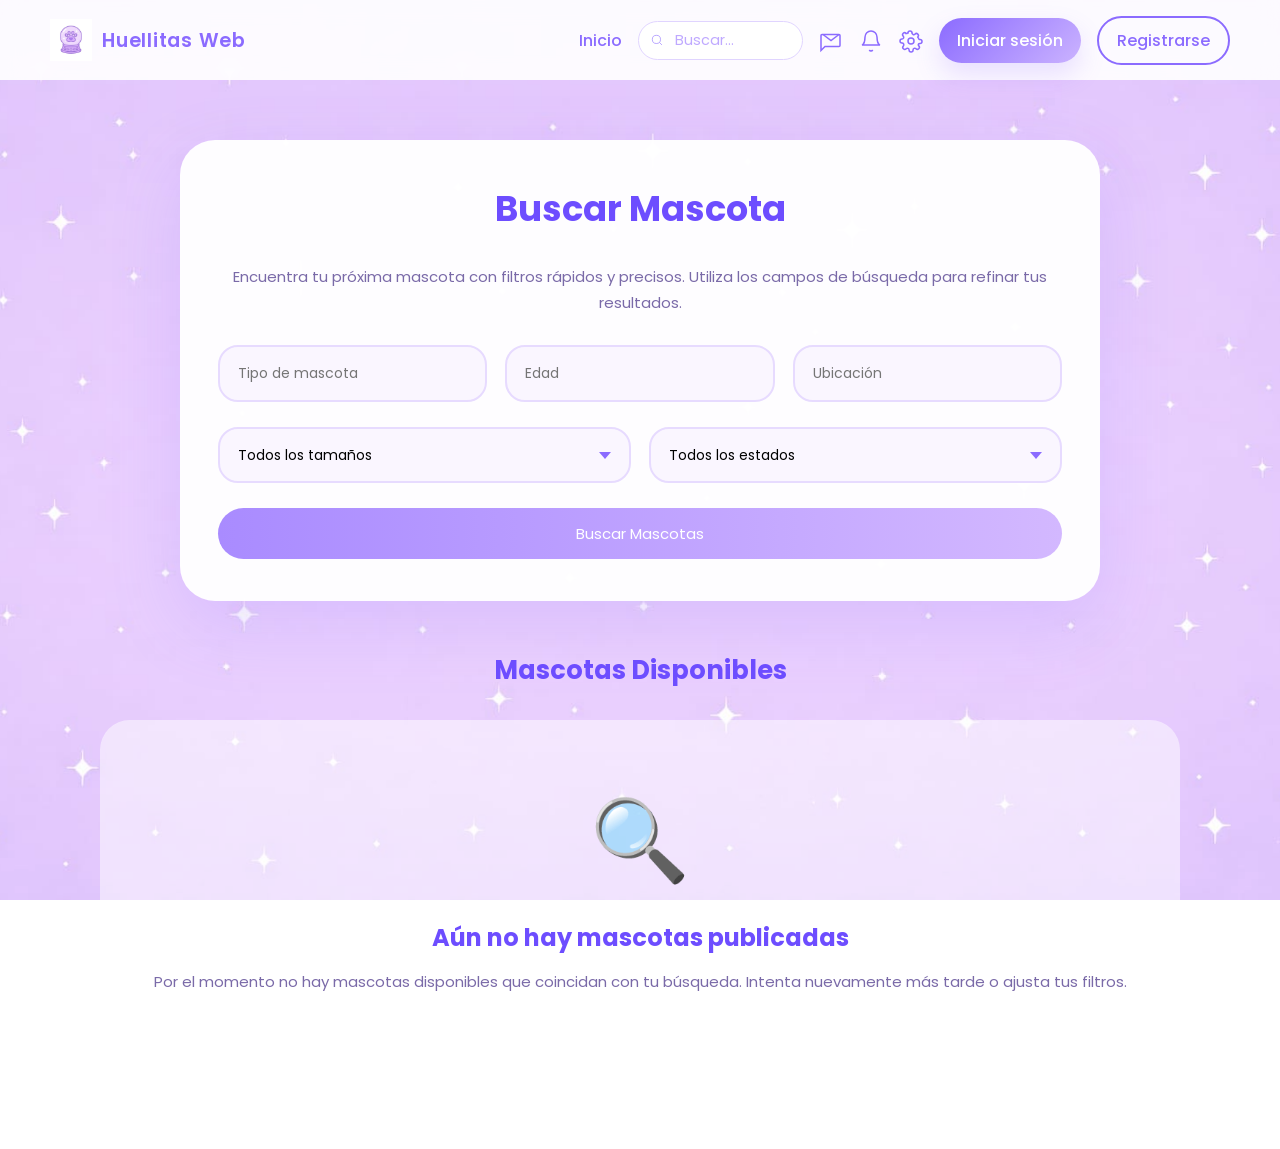
==== commit 6bc7c464: "Actualización de Huellitas Web" ====
--- a/Huellitas Web/buscar.html
+++ b/Huellitas Web/buscar.html
@@ -224,7 +224,7 @@
                 <path d="M4 5.5l8 6 8-6"></path>
             </svg>
         </a>
-        <a href="notificaciones.html" class="nav-link" title="Notificaciones">
+        <a href="#" class="nav-link" title="Notificaciones" onclick="event.preventDefault(); openModal('notificationsModal');">
             <svg class="icon-svg" viewBox="0 0 24 24" fill="none" stroke="currentColor" stroke-width="1.5">
                 <path d="M18 8a6 6 0 0 0-12 0c0 7-3 8-3 8h18s-3-1-3-8"></path>
                 <path d="M13.73 21a2 2 0 0 1-3.46 0"></path>
@@ -236,8 +236,8 @@
                 <path d="M19.4 15a1.65 1.65 0 0 0 .33 1.82l.06.06a2 2 0 0 1-2.83 2.83l-.06-.06a1.65 1.65 0 0 0-1.82-.33 1.65 1.65 0 0 0-1 1.51V21a2 2 0 0 1-4 0v-.09a1.65 1.65 0 0 0-1-1.51 1.65 1.65 0 0 0-1.82.33l-.06.06a2 2 0 0 1-2.83-2.83l.06-.06A1.65 1.65 0 0 0 4.6 15a1.65 1.65 0 0 0-1.51-1H3a2 2 0 0 1 0-4h.09a1.65 1.65 0 0 0 1.51-1 1.65 1.65 0 0 0-.33-1.82l-.06-.06a2 2 0 0 1 2.83-2.83l.06.06A1.65 1.65 0 0 0 7 4.6 1.65 1.65 0 0 0 8.51 4H9a2 2 0 0 1 4 0h.09a1.65 1.65 0 0 0 1 1.51 1.65 1.65 0 0 0 1.82-.33l.06-.06a2 2 0 0 1 2.83 2.83l-.06.06A1.65 1.65 0 0 0 19.4 9a1.65 1.65 0 0 0 1 1.51H21a2 2 0 0 1 0 4h-.09a1.65 1.65 0 0 0-1.51 1z"></path>
             </svg>
         </a>
-<a href="#" class="nav-link login-link" id="openLoginModal" title="Iniciar sesión" onclick="event.preventDefault(); document.getElementById('loginModal').classList.add('active');">Iniciar sesión</a>
-        <a href="#" class="nav-link register-link" id="openRegisterModal" title="Registrarse" onclick="event.preventDefault(); document.getElementById('registerModal').classList.add('active');">Registrarse</a>
+        <a href="#" class="nav-link login-link" title="Iniciar sesión" onclick="event.preventDefault(); openModal('loginModal');">Iniciar sesión</a>
+        <a href="#" class="nav-link register-link" title="Registrarse" onclick="event.preventDefault(); openModal('registerModal');">Registrarse</a>
         </nav>
     </header>
 
@@ -280,7 +280,7 @@
                 <form action="home.html">
                     <input type="email" placeholder="Correo electrónico" required>
                     <input type="password" placeholder="Contraseña" required>
-                    <a href="recuperar.html" class="forgot">¿Olvidaste tu contraseña?</a>
+                    <a href="#" class="forgot" onclick="event.preventDefault(); closeModal('loginModal'); openModal('recoverModal');">¿Olvidaste tu contraseña?</a>
                     <button type="submit">Ingresar</button>
                 </form>
                 <div class="divider"><span>o continuar con</span></div>
@@ -290,6 +290,98 @@
                 </div>
                 <p class="register">¿Aún no tienes cuenta? <a href="registro.html">Regístrate aquí</a></p>
             </div>
+        </div>
+    </div>
+
+    <div class="login-modal" id="recoverModal">
+        <div class="login-modal-content login-container">
+            <button class="login-modal-close" onclick="closeModal('recoverModal');">&times;</button>
+            <div class="login-panel">
+                <div class="logo"><img src="img/esfera.png" alt="Esfera Huellitas Web"></div>
+                <h1>Recupera tu contraseña</h1>
+                <p class="subtitle">Ingresa tu correo para recibir el enlace de recuperación.</p>
+            </div>
+            <div class="login-form-panel">
+                <form action="#" onsubmit="event.preventDefault(); closeModal('recoverModal'); alert('Se envió el enlace de recuperación.');">
+                    <input type="email" placeholder="Correo electrónico" required>
+                    <button type="submit">Enviar enlace</button>
+                </form>
+                <p class="register">¿Recuerdas tu contraseña? <a href="#" onclick="event.preventDefault(); closeModal('recoverModal'); openModal('loginModal');">Volver al inicio de sesión</a></p>
+            </div>
+        </div>
+    </div>
+
+    <!-- MODAL DE NOTIFICACIONES -->
+    <div class="login-modal" id="notificationsModal">
+        <div class="notifications-modal-content">
+            <button class="login-modal-close" onclick="closeModal('notificationsModal');">&times;</button>
+            
+            <h3 style="text-align: center; color: #6d4dff; margin-bottom: 20px;">Notificaciones</h3>
+            
+            <div class="notifications-list">
+                <div class="notification-item">
+                    <div class="notification-icon">
+                        <svg viewBox="0 0 24 24" fill="none" stroke="currentColor" stroke-width="2">
+                            <path d="M20.84 4.61a5.5 5.5 0 0 0-7.78 0L12 5.67l-1.06-1.06a5.5 5.5 0 0 0-7.78 7.78l1.06 1.06L12 21.23l7.78-7.78 1.06-1.06a5.5 5.5 0 0 0 0-7.78z"></path>
+                        </svg>
+                    </div>
+                    <div class="notification-content">
+                        <p><strong>Campanita</strong> ha publicado una nueva foto.</p>
+                        <span class="notification-time">Hace 2 horas</span>
+                    </div>
+                </div>
+                
+                <div class="notification-item">
+                    <div class="notification-icon">
+                        <svg viewBox="0 0 24 24" fill="none" stroke="currentColor" stroke-width="2">
+                            <circle cx="12" cy="12" r="10"></circle>
+                            <path d="m9 12 2 2 4-4"></path>
+                        </svg>
+                    </div>
+                    <div class="notification-content">
+                        <p><strong>Luna</strong> ha sido adoptada. ¡Felicidades!</p>
+                        <span class="notification-time">Hace 5 horas</span>
+                    </div>
+                </div>
+                
+                <div class="notification-item">
+                    <div class="notification-icon">
+                        <svg viewBox="0 0 24 24" fill="none" stroke="currentColor" stroke-width="2">
+                            <path d="M14.7 6.3a1 1 0 0 0 0 1.4l1.6 1.6a1 1 0 0 0 1.4 0l3.77-3.77a6 6 0 0 1-7.94 7.94l-6.91 6.91a2.12 2.12 0 0 1-3-3l6.91-6.91a6 6 0 0 1 7.94-7.94l-3.76 3.76z"></path>
+                        </svg>
+                    </div>
+                    <div class="notification-content">
+                        <p>Nueva campaña de adopción en tu zona.</p>
+                        <span class="notification-time">Hace 1 día</span>
+                    </div>
+                </div>
+                
+                <div class="notification-item">
+                    <div class="notification-icon">
+                        <svg viewBox="0 0 24 24" fill="none" stroke="currentColor" stroke-width="2">
+                            <polygon points="12,2 15.09,8.26 22,9.27 17,14.14 18.18,21.02 12,17.77 5.82,21.02 7,14.14 2,9.27 8.91,8.26"></polygon>
+                        </svg>
+                    </div>
+                    <div class="notification-content">
+                        <p><strong>Roky</strong> recibió 10 likes en su publicación.</p>
+                        <span class="notification-time">Hace 2 días</span>
+                    </div>
+                </div>
+                
+                <div class="notification-item">
+                    <div class="notification-icon">
+                        <svg viewBox="0 0 24 24" fill="none" stroke="currentColor" stroke-width="2">
+                            <path d="M5 3l14 9-14 9V3z"></path>
+                        </svg>
+                    </div>
+                    <div class="notification-content">
+                        <p>¡Bienvenido a Huellitas Web! Explora y adopta.</p>
+                        <span class="notification-time">Hace 3 días</span>
+                    </div>
+                </div>
+            </div>
+            
+            <button class="primary-btn" style="width: 100%; margin-top: 20px;" onclick="closeModal('notificationsModal');">Ver todas</button>
         </div>
     </div>
 
@@ -338,6 +430,7 @@
 
 </main>
 
+<script src="archivo.js"></script>
 </body>
 </html>
 
--- a/Huellitas Web/style.css
+++ b/Huellitas Web/style.css
@@ -18,17 +18,20 @@
     justify-content: center;
     align-items: center;
     padding-top: 40px;
-    padding-bottom: 60px;
+    padding-bottom: 0;
 }
 
 /* Fondo solo para home.html */
 body.home-page {
-    display: block;
+    display: flex;
+    flex-direction: column;
+    justify-content: flex-start;
     min-height: 100vh;
     background-image: url("img/lila-convertido-de-jfif.png"); /* Aquí la imagen que quieres */
     background-size: cover;
     background-position: center;
     background-repeat: no-repeat;
+    padding-bottom: 0;
 }
 
 .home-page .main-container {
@@ -37,7 +40,7 @@
 
 /* Tarjeta blanca */
 .login-container {
-    background: rgba(220, 195, 255, 0.85);
+    background: white;
     backdrop-filter: blur(20px);
     -webkit-backdrop-filter: blur(20px);
     width: min(750px, calc(100% - 40px));
@@ -131,6 +134,9 @@
 .logo img {
     width: 140px;
     margin-bottom: 12px;
+    background: white;
+    border-radius: 50%;
+    padding: 10px;
     filter: drop-shadow(0 4px 8px rgba(139, 107, 255, 0.3));
     opacity: 0.95;
 }
@@ -378,6 +384,8 @@
     padding: 120px 60px 40px;
     max-width: 1200px;
     margin: auto;
+    flex: 1;
+    width: 100%;
 }
 
 /* Buscador */
@@ -392,6 +400,8 @@
     color: #8b6bff;
     margin-bottom: 20px;
     text-align: center;
+    font-size: 1.8rem;
+    font-weight: 700;
 }
 
 .search-section p {
@@ -441,6 +451,13 @@
     border-radius: 30px;
 }
 
+.featured-section h3 {
+    margin: 0 0 24px 0;
+    color: #6d4dff;
+    font-size: 1.7rem;
+    font-weight: 700;
+}
+
 .featured-section.featured-top {
     background: rgba(255, 255, 255, 0.96);
     padding: 44px;
@@ -468,7 +485,7 @@
 .featured-header h3 {
     margin: 0;
     color: #6d4dff;
-    font-size: 2rem;
+    font-size: 1.8rem;
 }
 
 .featured-header p {
@@ -481,6 +498,137 @@
 .featured-section button {
     margin: 30px auto 0;
     display: block;
+}
+
+/* ===== FOOTER ===== */
+.site-footer {
+    width: 100%;
+    margin-top: 40px;
+    background: white;
+    color: #6a5a97;
+    padding: 26px 30px 16px;
+    border-radius: 24px 24px 0 0;
+    box-shadow: 0 -8px 24px rgba(139, 107, 255, 0.10);
+    position: relative;
+    left: 0;
+    right: 0;
+    bottom: 0;
+    border-top: 1px solid rgba(122, 93, 255, 0.10);
+}
+
+.footer-socials {
+    display: flex;
+    justify-content: center;
+    gap: 14px;
+    flex-wrap: wrap;
+    margin-bottom: 12px;
+}
+
+.social-pill {
+    display: inline-flex;
+    align-items: center;
+    gap: 8px;
+    padding: 10px 16px;
+    border-radius: 999px;
+    background: #f5efff;
+    color: #7a5dff;
+    text-decoration: none;
+    font-size: 0.9rem;
+    font-weight: 700;
+    border: 1px solid rgba(122, 93, 255, 0.16);
+}
+
+.social-icon {
+    display: inline-flex;
+    align-items: center;
+    justify-content: center;
+    width: 24px;
+    height: 24px;
+    border-radius: 50%;
+    background: white;
+    color: #7a5dff;
+    font-size: 0.9rem;
+}
+
+.footer-policy {
+    display: flex;
+    justify-content: center;
+    align-items: center;
+    gap: 10px;
+    color: #7a5dff;
+    font-size: 0.95rem;
+    font-weight: 700;
+    text-align: center;
+    margin-bottom: 12px;
+}
+
+.footer-policy a,
+.footer-contact-line a {
+    color: #7a5dff;
+    text-decoration: none;
+}
+
+.footer-contact-line {
+    display: flex;
+    justify-content: center;
+    align-items: center;
+    gap: 12px;
+    flex-wrap: wrap;
+    color: #6f6298;
+    font-size: 0.9rem;
+    margin-bottom: 12px;
+}
+
+.footer-bottom {
+    margin-top: 14px;
+    padding-top: 10px;
+    border-top: 1px solid rgba(122, 93, 255, 0.16);
+    display: flex;
+    justify-content: space-between;
+    gap: 12px;
+    font-size: 0.82rem;
+    color: #8378a8;
+}
+
+@media (max-width: 820px) {
+    .footer-socials {
+        gap: 10px;
+    }
+
+    .footer-policy {
+        flex-direction: column;
+        gap: 4px;
+    }
+
+    .footer-bottom {
+        flex-direction: column;
+        align-items: center;
+        text-align: center;
+    }
+}
+
+@media (max-width: 820px) {
+    .footer-simple {
+        grid-template-columns: 1fr;
+        text-align: center;
+    }
+
+    .footer-brand {
+        justify-content: center;
+    }
+
+    .brand-copy {
+        align-items: center;
+        text-align: center;
+    }
+
+    .footer-email {
+        text-align: center;
+    }
+
+    .footer-bottom {
+        flex-direction: column;
+    }
 }
 
 /* ===== ÚLTIMAS PUBLICACIONES ===== */
@@ -595,38 +743,62 @@
 
 /* ===== MASCOTAS DESTACADAS (TAMAÑO CONTROLADO) ===== */
 .pet-card.big {
-    height: 250px;
-    border-radius: 28px;
-    background: linear-gradient(180deg, #faf3ff 0%, #ffffff 100%);
+    height: 260px;
+    border-radius: 22px;
+    background: linear-gradient(180deg, #f6efff 0%, #ffffff 100%);
     display: block;
     position: relative;
     overflow: hidden;
     border: 1px solid rgba(167, 135, 255, 0.22);
-    box-shadow: 0 20px 50px rgba(139, 107, 255, 0.12);
+    box-shadow: 0 16px 34px rgba(139, 107, 255, 0.10);
     transition: transform 0.25s ease, box-shadow 0.25s ease;
 }
 
 .pet-card.big:hover {
-    transform: translateY(-6px);
-    box-shadow: 0 26px 65px rgba(139, 107, 255, 0.18);
+    transform: translateY(-4px);
+    box-shadow: 0 20px 42px rgba(139, 107, 255, 0.16);
 }
 
 .pet-card.big img {
-    width: 100%;
-    height: 190px;
+    width: 92%;
+    height: 92%;
     object-fit: cover;
+    display: block;
+    margin: 4% auto;
+    border-radius: 18px;
+}
+
+.pet-card.big .pet-favorite {
+    position: absolute;
+    top: 10px;
+    right: 10px;
+    width: 36px;
+    height: 36px;
+    border-radius: 50%;
+    background: rgba(255, 255, 255, 0.95);
+    color: #8b6bff;
+    display: flex;
+    align-items: center;
+    justify-content: center;
+    font-size: 14px;
+    box-shadow: 0 8px 18px rgba(139, 107, 255, 0.20);
+    z-index: 2;
 }
 
 .pet-card.big .pet-name {
     position: absolute;
-    bottom: 0;
-    left: 0;
-    right: 0;
-    background: linear-gradient(180deg, rgba(0, 0, 0, 0) 0%, rgba(0, 0, 0, 0.7) 100%);
+    left: 10px;
+    right: 10px;
+    bottom: 10px;
+    background: linear-gradient(90deg, #8b6bff 0%, #c7b1ff 100%);
     color: white;
-    padding: 14px 12px;
+    border-radius: 14px;
+    padding: 8px 10px;
     text-align: center;
-    font-size: 15px;
+    font-size: 14px;
+    font-weight: 700;
+    box-shadow: 0 12px 22px rgba(139, 107, 255, 0.20);
+    z-index: 2;
 }
 
 .pet-card .pet-interactions {
@@ -1780,6 +1952,26 @@
     max-height: 90vh;
     overflow-y: auto;
     animation: slideUp 0.3s ease;
+    padding-right: 10px; /* Espacio para la barra */
+}
+
+/* Contener la barra de scroll */
+.login-modal-content::-webkit-scrollbar {
+    width: 8px;
+}
+
+.login-modal-content::-webkit-scrollbar-track {
+    background: rgba(255, 255, 255, 0.1);
+    border-radius: 10px;
+}
+
+.login-modal-content::-webkit-scrollbar-thumb {
+    background: rgba(109, 77, 255, 0.3);
+    border-radius: 10px;
+}
+
+.login-modal-content::-webkit-scrollbar-thumb:hover {
+    background: rgba(109, 77, 255, 0.5);
 }
 
 @keyframes slideUp {
@@ -1817,5 +2009,109 @@
     transform: scale(1.1);
 }
 
-
-
+/* Estilos para usuario logueado */
+.navbar-user-info {
+    display: flex;
+    align-items: center;
+    gap: 15px;
+    margin-left: 20px;
+}
+
+.user-greeting {
+    color: #6d4dff;
+    font-weight: 600;
+    font-size: 14px;
+}
+
+.logout-btn {
+    background: #ff6b6b;
+    color: white;
+    border: none;
+    padding: 8px 15px;
+    border-radius: 20px;
+    font-size: 12px;
+    cursor: pointer;
+    transition: background 0.2s ease;
+}
+
+.logout-btn:hover {
+    background: #ff5252;
+}
+
+/* Modal de notificaciones */
+.notifications-modal-content {
+    position: relative;
+    width: 400px; /* Aproximadamente un cuarto de pantalla típica */
+    max-width: 90vw;
+    max-height: 70vh;
+    overflow-y: auto;
+    background: white;
+    backdrop-filter: blur(20px);
+    -webkit-backdrop-filter: blur(20px);
+    padding: 30px;
+    border-radius: 20px;
+    border: 1px solid rgba(255, 255, 255, 0.3);
+    box-shadow: 0 24px 60px rgba(140, 90, 255, 0.25);
+    text-align: left;
+}
+
+.notifications-list {
+    display: flex;
+    flex-direction: column;
+    gap: 15px;
+}
+
+.notification-item {
+    display: flex;
+    align-items: flex-start;
+    gap: 15px;
+    padding: 15px;
+    background: rgba(109, 77, 255, 0.05);
+    border-radius: 12px;
+    border-left: 4px solid #6d4dff;
+}
+
+.notification-icon {
+    font-size: 24px;
+    flex-shrink: 0;
+}
+
+.notification-content p {
+    margin: 0 0 5px 0;
+    color: #333;
+    font-size: 14px;
+    line-height: 1.4;
+}
+
+.notification-time {
+    font-size: 12px;
+    color: #7a6aa8;
+}
+
+/* Ocultar barra de scroll en notificaciones */
+.notifications-modal-content::-webkit-scrollbar {
+    display: none;
+}
+
+.notifications-modal-content {
+    -ms-overflow-style: none; /* IE and Edge */
+    scrollbar-width: none; /* Firefox */
+}
+
+/* Mensajes de error */
+.error-message {
+    color: #d32f2f;
+    font-size: 12px;
+    margin-top: -8px;
+    margin-bottom: 8px;
+    display: block;
+    opacity: 0;
+    transition: opacity 0.2s ease;
+}
+
+.error-message.show {
+    opacity: 1;
+}
+
+
+
